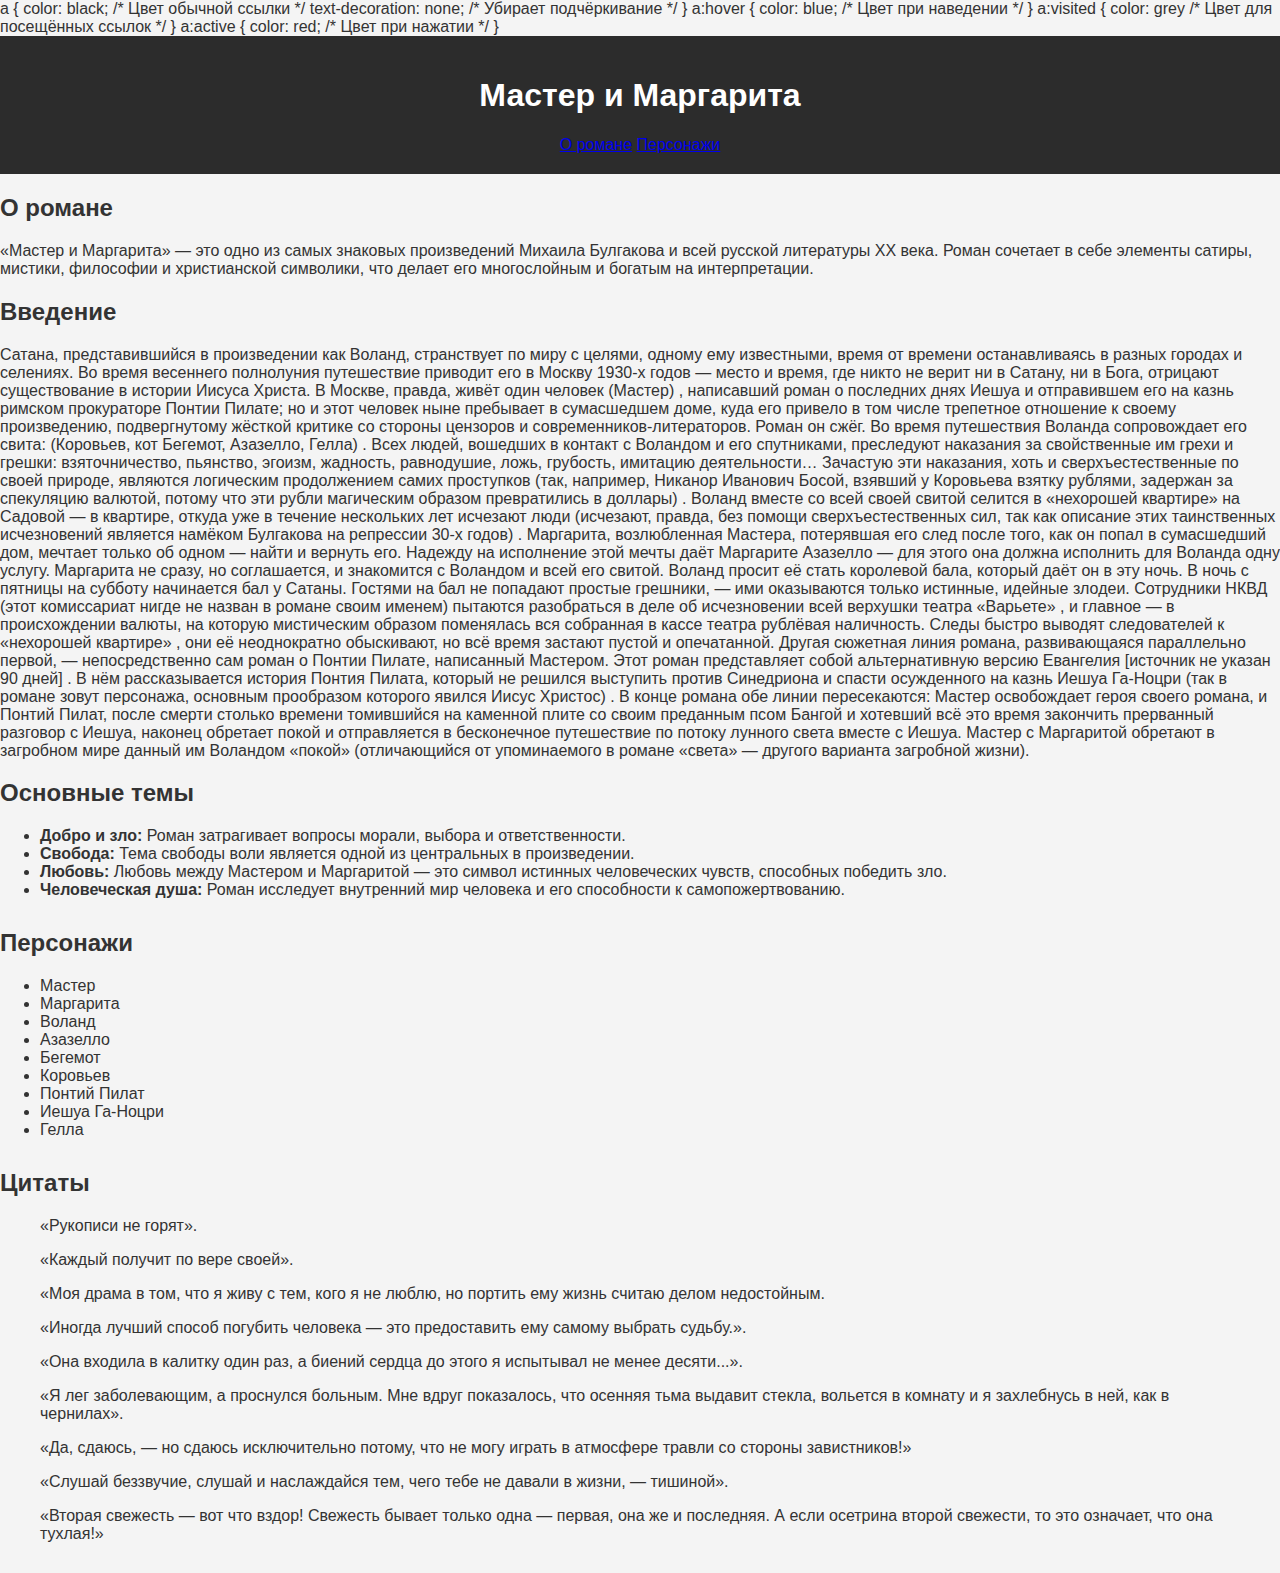
==== index.html @ fa7cb103 "Update index.html" ====
<!DOCTYPE html>
<html lang="ru">
<head>
    <meta charset="UTF-8">
    <meta name="viewport" content="width=device-width, initial-scale=1.0">
    <title>Мастер и Маргарита</title>
    a {
            color: black; /* Цвет обычной ссылки */
            text-decoration: none; /* Убирает подчёркивание */
        }

    a:hover {
            color: blue; /* Цвет при наведении */
        }

a:visited {
            color: grey /* Цвет для посещённых ссылок */
        }

    a:active {
            color: red; /* Цвет при нажатии */
        }
    
    <link rel="stylesheet" href="styles.css">
</head>
<body>
    <header>
        <h1>Мастер и Маргарита</h1>
        <nav>
            <a href="about.html">О романе</a>
            <a href="characters.html">Персонажи</a>
            
        </nav>
    </header>

    <section id="about">
        <h2>О романе</h2>
        <p>«Мастер и Маргарита» — это одно из самых знаковых произведений Михаила Булгакова и всей русской литературы XX века. Роман сочетает в себе элементы сатиры, мистики, философии и христианской символики, что делает его многослойным и богатым на интерпретации.

            <h2>Введение</h2>
            <p>Сатана, представившийся в произведении как Воланд, странствует по миру с целями, одному ему известными, время от времени останавливаясь в разных городах и селениях. Во время весеннего полнолуния путешествие приводит его в Москву 1930-х годов — место и время, где никто не верит ни в Сатану, ни в Бога, отрицают существование в истории Иисуса Христа. В Москве, правда, живёт один человек (Мастер) , написавший роман о последних днях Иешуа и отправившем его на казнь римском прокураторе Понтии Пилате; но и этот человек ныне пребывает в сумасшедшем доме, куда его привело в том числе трепетное отношение к своему произведению, подвергнутому жёсткой критике со стороны цензоров и современников-литераторов. Роман он сжёг. 

Во время путешествия Воланда сопровождает его свита: (Коровьев, кот Бегемот, Азазелло, Гелла) . Всех людей, вошедших в контакт с Воландом и его спутниками, преследуют наказания за свойственные им грехи и грешки: взяточничество, пьянство, эгоизм, жадность, равнодушие, ложь, грубость, имитацию деятельности… Зачастую эти наказания, хоть и сверхъестественные по своей природе, являются логическим продолжением самих проступков (так, например, Никанор Иванович Босой, взявший у Коровьева взятку рублями, задержан за спекуляцию валютой, потому что эти рубли магическим образом превратились в доллары) . Воланд вместе со всей своей свитой селится в «нехорошей квартире» на Садовой — в квартире, откуда уже в течение нескольких лет исчезают люди (исчезают, правда, без помощи сверхъестественных сил, так как описание этих таинственных исчезновений является намёком Булгакова на репрессии 30-х годов) . 

Маргарита, возлюбленная Мастера, потерявшая его след после того, как он попал в сумасшедший дом, мечтает только об одном — найти и вернуть его. Надежду на исполнение этой мечты даёт Маргарите Азазелло — для этого она должна исполнить для Воланда одну услугу. Маргарита не сразу, но соглашается, и знакомится с Воландом и всей его свитой. Воланд просит её стать королевой бала, который даёт он в эту ночь. В ночь с пятницы на субботу начинается бал у Сатаны. Гостями на бал не попадают простые грешники, — ими оказываются только истинные, идейные злодеи. 

Сотрудники НКВД (этот комиссариат нигде не назван в романе своим именем) пытаются разобраться в деле об исчезновении всей верхушки театра «Варьете» , и главное — в происхождении валюты, на которую мистическим образом поменялась вся собранная в кассе театра рублёвая наличность. Следы быстро выводят следователей к «нехорошей квартире» , они её неоднократно обыскивают, но всё время застают пустой и опечатанной. 

Другая сюжетная линия романа, развивающаяся параллельно первой, — непосредственно сам роман о Понтии Пилате, написанный Мастером. Этот роман представляет собой альтернативную версию Евангелия [источник не указан 90 дней] . В нём рассказывается история Понтия Пилата, который не решился выступить против Синедриона и спасти осужденного на казнь Иешуа Га-Ноцри (так в романе зовут персонажа, основным прообразом которого явился Иисус Христос) . 

В конце романа обе линии пересекаются: Мастер освобождает героя своего романа, и Понтий Пилат, после смерти столько времени томившийся на каменной плите со своим преданным псом Бангой и хотевший всё это время закончить прерванный разговор с Иешуа, наконец обретает покой и отправляется в бесконечное путешествие по потоку лунного света вместе с Иешуа. Мастер с Маргаритой обретают в загробном мире данный им Воландом «покой» (отличающийся от упоминаемого в романе «света» — другого варианта загробной жизни).<p>
                
        
            <h2>Основные темы</h2>
        <ul>
            <li><strong>Добро и зло:</strong> Роман затрагивает вопросы морали, выбора и ответственности.</li>
            <li><strong>Свобода:</strong> Тема свободы воли является одной из центральных в произведении.</li>
            <li><strong>Любовь:</strong> Любовь между Мастером и Маргаритой — это символ истинных человеческих чувств, способных победить зло.</li>
            <li><strong>Человеческая душа:</strong> Роман исследует внутренний мир человека и его способности к самопожертвованию.</li>
        </ul>
        
        </p>
    </section>

    <section id="characters">
        <h2>Персонажи</h2>
        <ul>
            <li>Мастер</li>
            <li>Маргарита</li>
            <li>Воланд</li>
            <li>Азазелло</li>
            <li>Бегемот</li>
            <li>Коровьев</li>
            <li>Понтий Пилат</li>
            <li>Иешуа Га-Ноцри</li>
            <li>Гелла</li>
        </ul>
    </section>

    <section id="quotes">
        <h2>Цитаты</h2>
        <blockquote>
            <p>«Рукописи не горят».</p>
        </blockquote>
        <blockquote>
            <p>«Каждый получит по вере своей».</p>
            </blockquote>
        <blockquote>
            <p>«Моя драма в том, что я живу с тем, кого я не люблю, но портить ему жизнь считаю делом недостойным.</p>
            </blockquote>
        <blockquote>
                <p>«Иногда лучший способ погубить человека — это предоставить ему самому выбрать судьбу.».</p>
</blockquote>
        <blockquote>
            <p>«Она входила в калитку один раз, а биений сердца до этого я испытывал не менее десяти...».</p>
</blockquote>
        <blockquote>
            <p>«Я лег заболевающим, а проснулся больным. Мне вдруг показалось, что осенняя тьма выдавит стекла, вольется в комнату и я захлебнусь в ней, как в чернилах».</p>
</blockquote>
        <blockquote>
                 <p>«Да, сдаюсь, — но сдаюсь исключительно потому, что не могу играть в атмосфере травли со стороны завистников!»</p>
</blockquote>
        <blockquote>
            <p>«Слушай беззвучие, слушай и наслаждайся тем, чего тебе не давали в жизни, — тишиной».</p>
</blockquote>
        <blockquote>
            <p>«Вторая свежесть — вот что вздор! Свежесть бывает только одна — первая, она же и последняя. А если осетрина второй свежести, то это означает, что она тухлая!»</p>
        </blockquote>
    </section>
</body>
</html>
---- styles.css ----
body {
    font-family: Arial, sans-serif;
    margin: 0;
    padding: 0;
    background-color: #f4f4f4;
    color: #333;
}

header {
    background-color: #2c2c2c;
    color: white;
    padding: 20px;
    text-align: center;
}

nav ul {
    list-style-type: none;
    padding: 0;
}

nav ul li {
    display: inline;
    margin: 0 15px;
}

nav ul li a {
    color: white;
    text-decoration: none;
}

main {
    padding: 20px;
}

section {
    margin-bottom: 30px;
}

footer {
    background-color: #2c2c2c;
    color: white;
    text-align: center;
    padding: 10px 0;
}
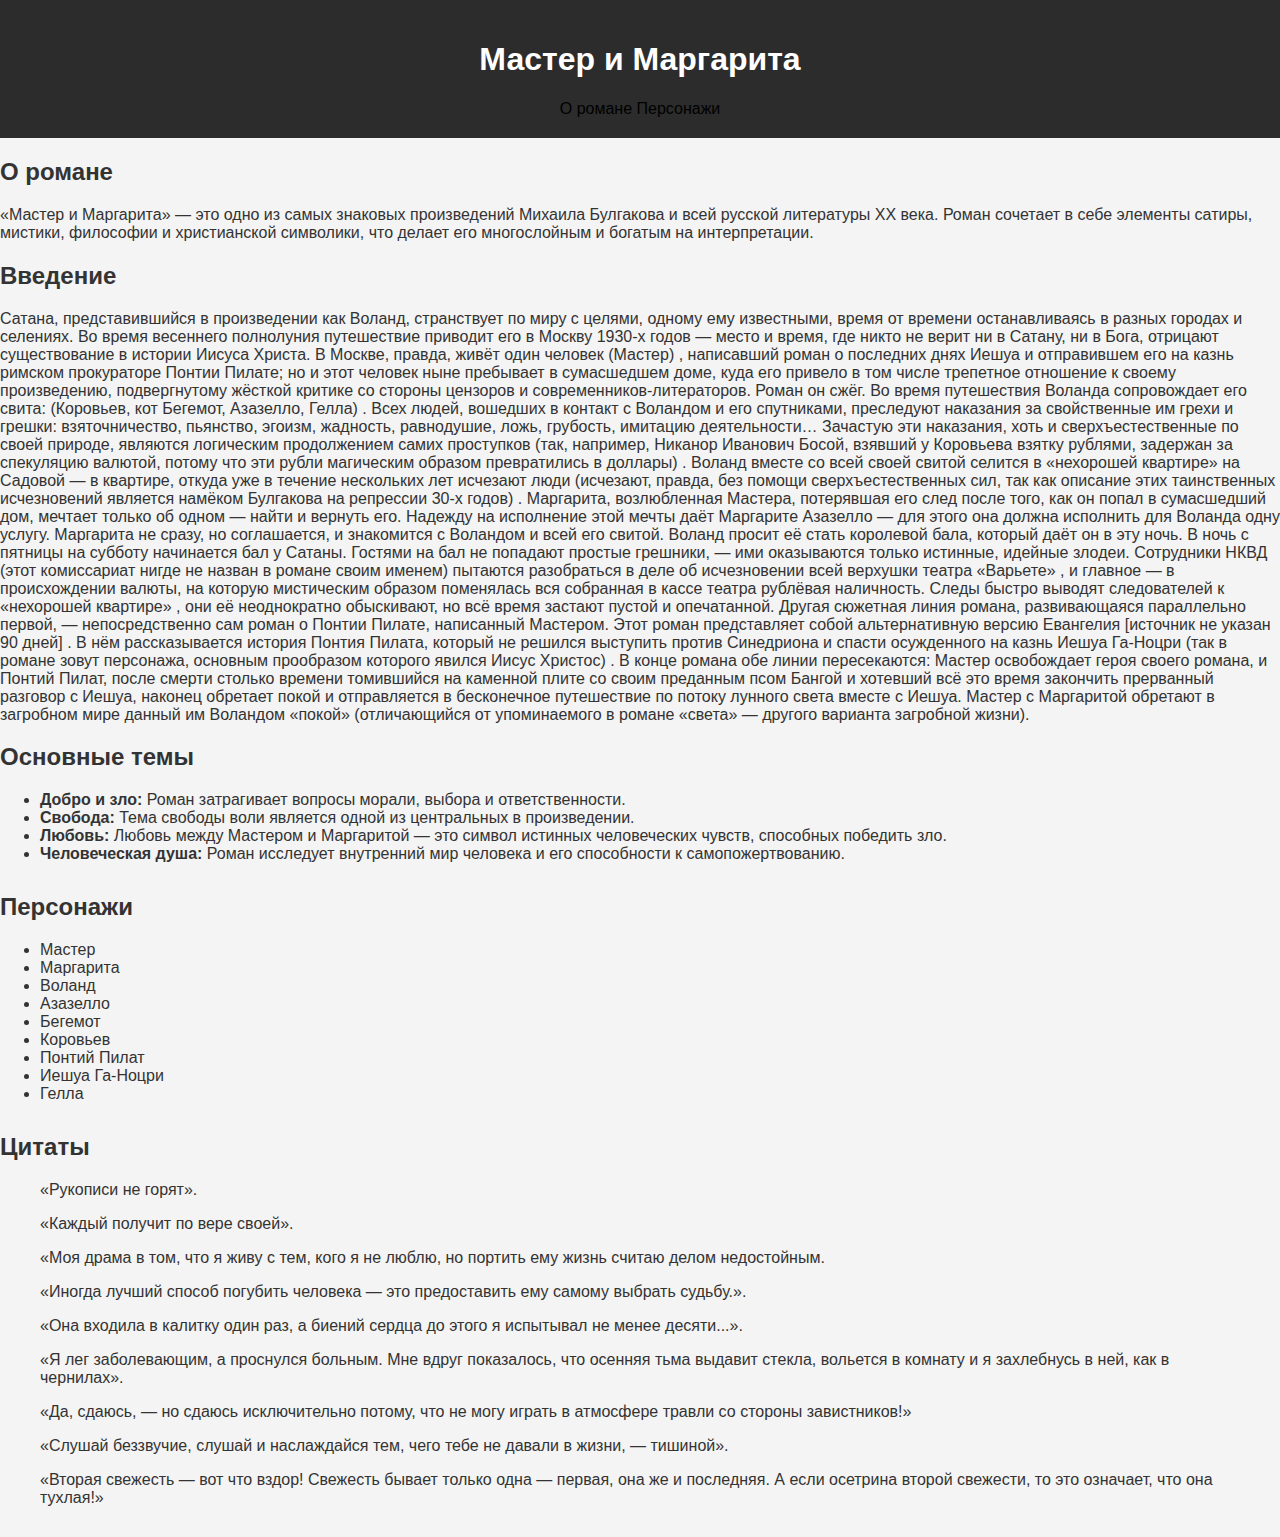
==== commit 293f8a9b: "Update index.html" ====
--- a/index.html
+++ b/index.html
@@ -4,6 +4,7 @@
     <meta charset="UTF-8">
     <meta name="viewport" content="width=device-width, initial-scale=1.0">
     <title>Мастер и Маргарита</title>
+    <style>
     a {
             color: black; /* Цвет обычной ссылки */
             text-decoration: none; /* Убирает подчёркивание */
@@ -20,7 +21,7 @@
     a:active {
             color: red; /* Цвет при нажатии */
         }
-    
+</style>
     <link rel="stylesheet" href="styles.css">
 </head>
 <body>
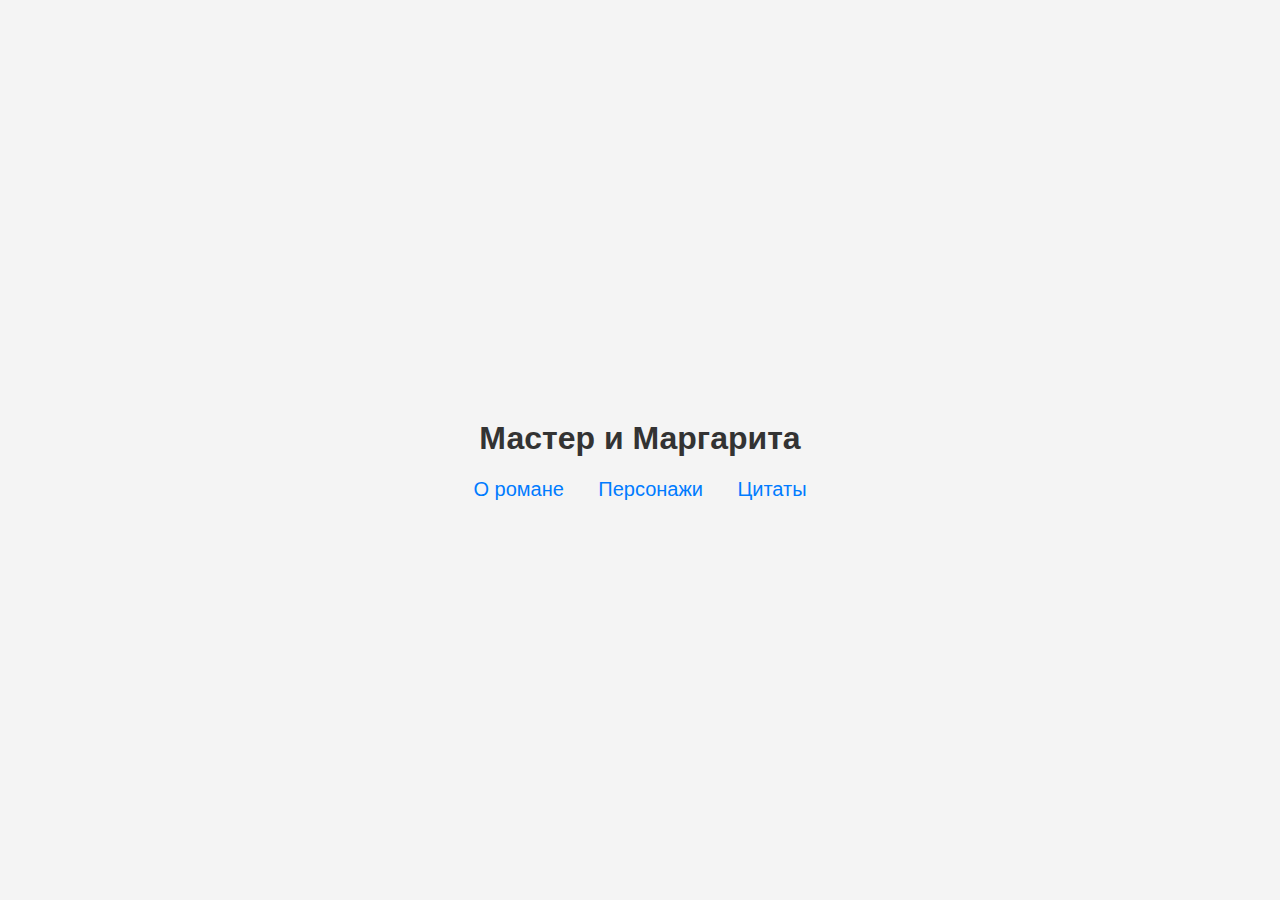
==== commit 61a10dff: "Update index.html" ====
--- a/index.html
+++ b/index.html
@@ -5,24 +5,64 @@
     <meta name="viewport" content="width=device-width, initial-scale=1.0">
     <title>Мастер и Маргарита</title>
     <style>
-    a {
-            color: black; /* Цвет обычной ссылки */
-            text-decoration: none; /* Убирает подчёркивание */
+        body {
+            font-family: Arial, sans-serif;
+            background-color: #f4f4f4;
+            margin: 0;
+            padding: 0;
+            display: flex;
+            flex-direction: column;
+            align-items: center;
+            justify-content: center;
+            min-height: 100vh;
         }
 
-    a:hover {
-            color: blue; /* Цвет при наведении */
+        header {
+            text-align: center;
         }
 
-a:visited {
-            color: grey /* Цвет для посещённых ссылок */
+        h1 {
+            color: #333;
         }
 
-    a:active {
-            color: red; /* Цвет при нажатии */
+        nav a {
+            display: inline-block;
+            margin: 0 15px;
+            color: #007bff;
+            text-decoration: none;
+            font-size: 20px;
+            position: relative;
+            transition: color 0.3s ease;
         }
-</style>
-    <link rel="stylesheet" href="styles.css">
+
+        nav a::after {
+            content: '';
+            display: block;
+            width: 0;
+            height: 2px;
+            background: #007bff;
+            transition: width 0.3s ease;
+            position: absolute;
+            left: 0;
+            bottom: -5px;
+        }
+
+        nav a:hover {
+            color: #ff4500; /* Цвет при наведении */
+        }
+
+        nav a:hover::after {
+            width: 100%; /* Анимация подчеркивания */
+        }
+
+        nav a:visited {
+            color: #007bff; /* Цвет посещённых ссылок */
+        }
+
+        nav {
+            margin-top: 20px;
+        }
+    </style>
 </head>
 <body>
     <header>
@@ -30,83 +70,8 @@
         <nav>
             <a href="about.html">О романе</a>
             <a href="characters.html">Персонажи</a>
-            
+            <a href="quotes.html">Цитаты</a>
         </nav>
     </header>
-
-    <section id="about">
-        <h2>О романе</h2>
-        <p>«Мастер и Маргарита» — это одно из самых знаковых произведений Михаила Булгакова и всей русской литературы XX века. Роман сочетает в себе элементы сатиры, мистики, философии и христианской символики, что делает его многослойным и богатым на интерпретации.
-
-            <h2>Введение</h2>
-            <p>Сатана, представившийся в произведении как Воланд, странствует по миру с целями, одному ему известными, время от времени останавливаясь в разных городах и селениях. Во время весеннего полнолуния путешествие приводит его в Москву 1930-х годов — место и время, где никто не верит ни в Сатану, ни в Бога, отрицают существование в истории Иисуса Христа. В Москве, правда, живёт один человек (Мастер) , написавший роман о последних днях Иешуа и отправившем его на казнь римском прокураторе Понтии Пилате; но и этот человек ныне пребывает в сумасшедшем доме, куда его привело в том числе трепетное отношение к своему произведению, подвергнутому жёсткой критике со стороны цензоров и современников-литераторов. Роман он сжёг. 
-
-Во время путешествия Воланда сопровождает его свита: (Коровьев, кот Бегемот, Азазелло, Гелла) . Всех людей, вошедших в контакт с Воландом и его спутниками, преследуют наказания за свойственные им грехи и грешки: взяточничество, пьянство, эгоизм, жадность, равнодушие, ложь, грубость, имитацию деятельности… Зачастую эти наказания, хоть и сверхъестественные по своей природе, являются логическим продолжением самих проступков (так, например, Никанор Иванович Босой, взявший у Коровьева взятку рублями, задержан за спекуляцию валютой, потому что эти рубли магическим образом превратились в доллары) . Воланд вместе со всей своей свитой селится в «нехорошей квартире» на Садовой — в квартире, откуда уже в течение нескольких лет исчезают люди (исчезают, правда, без помощи сверхъестественных сил, так как описание этих таинственных исчезновений является намёком Булгакова на репрессии 30-х годов) . 
-
-Маргарита, возлюбленная Мастера, потерявшая его след после того, как он попал в сумасшедший дом, мечтает только об одном — найти и вернуть его. Надежду на исполнение этой мечты даёт Маргарите Азазелло — для этого она должна исполнить для Воланда одну услугу. Маргарита не сразу, но соглашается, и знакомится с Воландом и всей его свитой. Воланд просит её стать королевой бала, который даёт он в эту ночь. В ночь с пятницы на субботу начинается бал у Сатаны. Гостями на бал не попадают простые грешники, — ими оказываются только истинные, идейные злодеи. 
-
-Сотрудники НКВД (этот комиссариат нигде не назван в романе своим именем) пытаются разобраться в деле об исчезновении всей верхушки театра «Варьете» , и главное — в происхождении валюты, на которую мистическим образом поменялась вся собранная в кассе театра рублёвая наличность. Следы быстро выводят следователей к «нехорошей квартире» , они её неоднократно обыскивают, но всё время застают пустой и опечатанной. 
-
-Другая сюжетная линия романа, развивающаяся параллельно первой, — непосредственно сам роман о Понтии Пилате, написанный Мастером. Этот роман представляет собой альтернативную версию Евангелия [источник не указан 90 дней] . В нём рассказывается история Понтия Пилата, который не решился выступить против Синедриона и спасти осужденного на казнь Иешуа Га-Ноцри (так в романе зовут персонажа, основным прообразом которого явился Иисус Христос) . 
-
-В конце романа обе линии пересекаются: Мастер освобождает героя своего романа, и Понтий Пилат, после смерти столько времени томившийся на каменной плите со своим преданным псом Бангой и хотевший всё это время закончить прерванный разговор с Иешуа, наконец обретает покой и отправляется в бесконечное путешествие по потоку лунного света вместе с Иешуа. Мастер с Маргаритой обретают в загробном мире данный им Воландом «покой» (отличающийся от упоминаемого в романе «света» — другого варианта загробной жизни).<p>
-                
-        
-            <h2>Основные темы</h2>
-        <ul>
-            <li><strong>Добро и зло:</strong> Роман затрагивает вопросы морали, выбора и ответственности.</li>
-            <li><strong>Свобода:</strong> Тема свободы воли является одной из центральных в произведении.</li>
-            <li><strong>Любовь:</strong> Любовь между Мастером и Маргаритой — это символ истинных человеческих чувств, способных победить зло.</li>
-            <li><strong>Человеческая душа:</strong> Роман исследует внутренний мир человека и его способности к самопожертвованию.</li>
-        </ul>
-        
-        </p>
-    </section>
-
-    <section id="characters">
-        <h2>Персонажи</h2>
-        <ul>
-            <li>Мастер</li>
-            <li>Маргарита</li>
-            <li>Воланд</li>
-            <li>Азазелло</li>
-            <li>Бегемот</li>
-            <li>Коровьев</li>
-            <li>Понтий Пилат</li>
-            <li>Иешуа Га-Ноцри</li>
-            <li>Гелла</li>
-        </ul>
-    </section>
-
-    <section id="quotes">
-        <h2>Цитаты</h2>
-        <blockquote>
-            <p>«Рукописи не горят».</p>
-        </blockquote>
-        <blockquote>
-            <p>«Каждый получит по вере своей».</p>
-            </blockquote>
-        <blockquote>
-            <p>«Моя драма в том, что я живу с тем, кого я не люблю, но портить ему жизнь считаю делом недостойным.</p>
-            </blockquote>
-        <blockquote>
-                <p>«Иногда лучший способ погубить человека — это предоставить ему самому выбрать судьбу.».</p>
-</blockquote>
-        <blockquote>
-            <p>«Она входила в калитку один раз, а биений сердца до этого я испытывал не менее десяти...».</p>
-</blockquote>
-        <blockquote>
-            <p>«Я лег заболевающим, а проснулся больным. Мне вдруг показалось, что осенняя тьма выдавит стекла, вольется в комнату и я захлебнусь в ней, как в чернилах».</p>
-</blockquote>
-        <blockquote>
-                 <p>«Да, сдаюсь, — но сдаюсь исключительно потому, что не могу играть в атмосфере травли со стороны завистников!»</p>
-</blockquote>
-        <blockquote>
-            <p>«Слушай беззвучие, слушай и наслаждайся тем, чего тебе не давали в жизни, — тишиной».</p>
-</blockquote>
-        <blockquote>
-            <p>«Вторая свежесть — вот что вздор! Свежесть бывает только одна — первая, она же и последняя. А если осетрина второй свежести, то это означает, что она тухлая!»</p>
-        </blockquote>
-    </section>
 </body>
 </html>
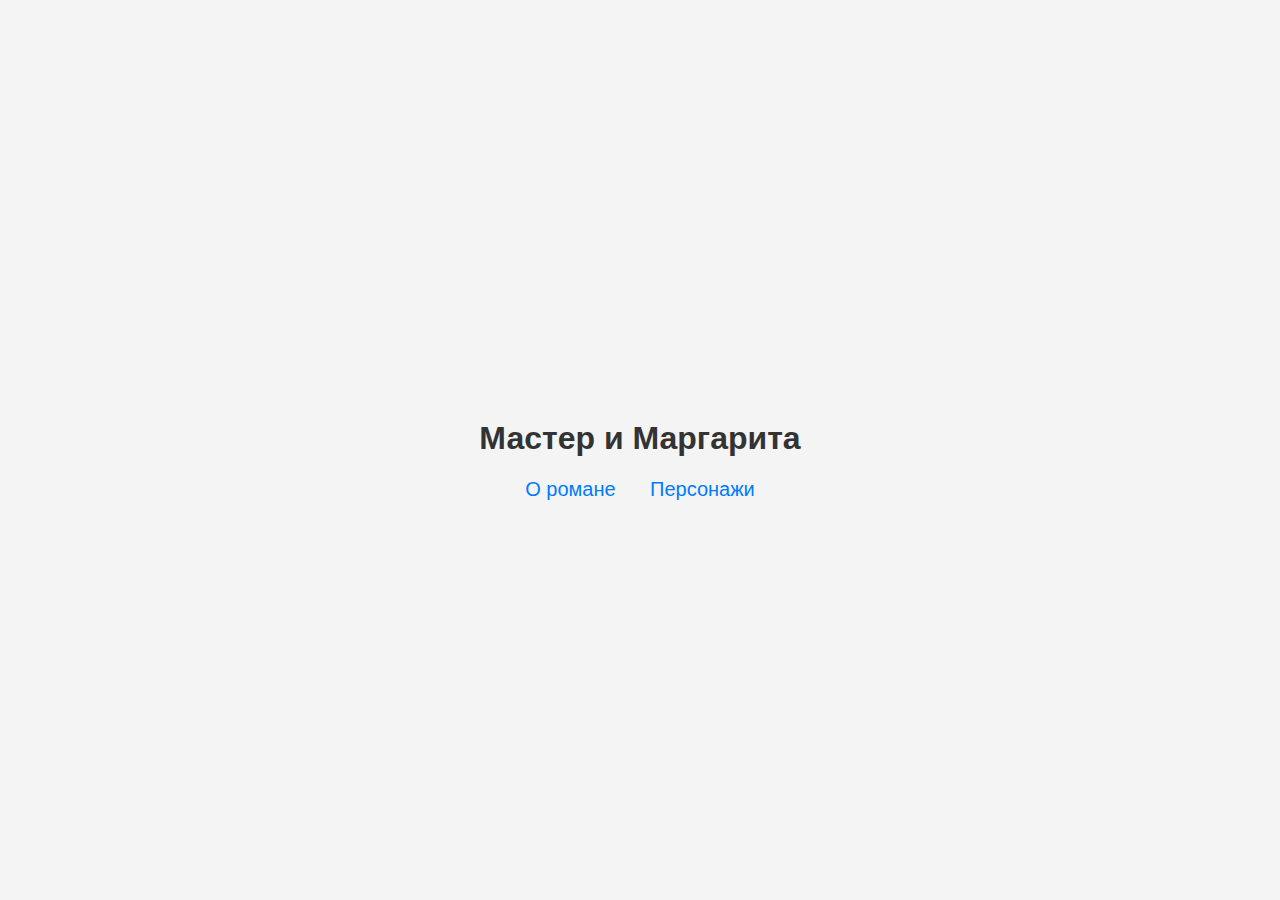
==== commit 4ae63f51: "Update index.html" ====
--- a/index.html
+++ b/index.html
@@ -70,7 +70,6 @@
         <nav>
             <a href="about.html">О романе</a>
             <a href="characters.html">Персонажи</a>
-            <a href="quotes.html">Цитаты</a>
         </nav>
     </header>
 </body>
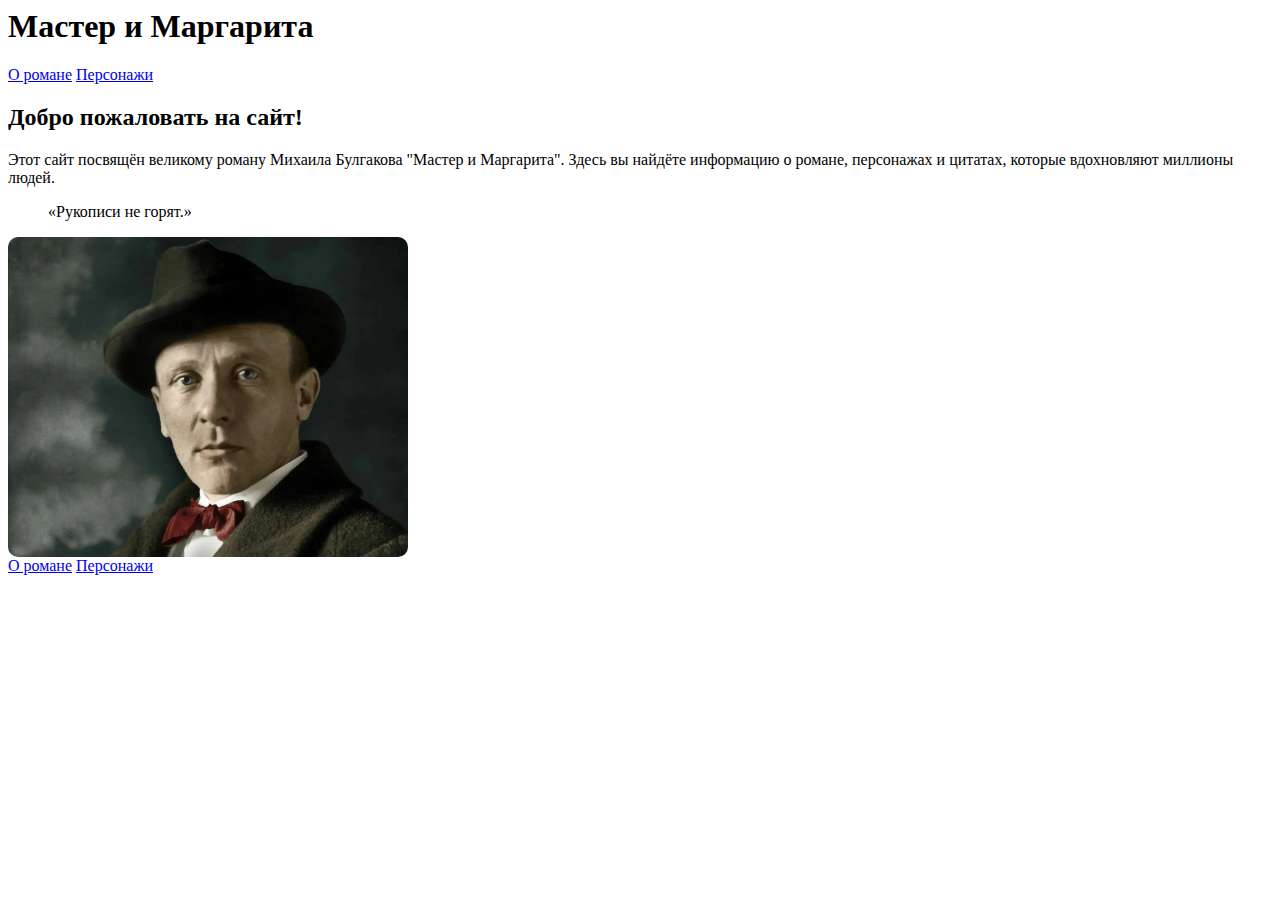
==== commit cd4fb1c3: "Update index.html" ====
--- a/index.html
+++ b/index.html
@@ -1,69 +1,3 @@
-<!DOCTYPE html>
-<html lang="ru">
-<head>
-    <meta charset="UTF-8">
-    <meta name="viewport" content="width=device-width, initial-scale=1.0">
-    <title>Мастер и Маргарита</title>
-    <style>
-        body {
-            font-family: Arial, sans-serif;
-            background-color: #f4f4f4;
-            margin: 0;
-            padding: 0;
-            display: flex;
-            flex-direction: column;
-            align-items: center;
-            justify-content: center;
-            min-height: 100vh;
-        }
-
-        header {
-            text-align: center;
-        }
-
-        h1 {
-            color: #333;
-        }
-
-        nav a {
-            display: inline-block;
-            margin: 0 15px;
-            color: #007bff;
-            text-decoration: none;
-            font-size: 20px;
-            position: relative;
-            transition: color 0.3s ease;
-        }
-
-        nav a::after {
-            content: '';
-            display: block;
-            width: 0;
-            height: 2px;
-            background: #007bff;
-            transition: width 0.3s ease;
-            position: absolute;
-            left: 0;
-            bottom: -5px;
-        }
-
-        nav a:hover {
-            color: #ff4500; /* Цвет при наведении */
-        }
-
-        nav a:hover::after {
-            width: 100%; /* Анимация подчеркивания */
-        }
-
-        nav a:visited {
-            color: #007bff; /* Цвет посещённых ссылок */
-        }
-
-        nav {
-            margin-top: 20px;
-        }
-    </style>
-</head>
 <body>
     <header>
         <h1>Мастер и Маргарита</h1>
@@ -72,5 +6,21 @@
             <a href="characters.html">Персонажи</a>
         </nav>
     </header>
+
+    <main class="content">
+        <h2>Добро пожаловать на сайт!</h2>
+        <p>Этот сайт посвящён великому роману Михаила Булгакова "Мастер и Маргарита". Здесь вы найдёте информацию о романе, персонажах и цитатах, которые вдохновляют миллионы людей.</p>
+
+        <blockquote>
+            «Рукописи не горят.»
+        </blockquote>
+
+        <img src="images/bulgakov.jpg" alt="Михаил Булгаков" style="width: 100%; max-width: 400px; border-radius: 10px;">
+        
+        <div>
+            <a href="about.html" class="button">О романе</a>
+            <a href="characters.html" class="button">Персонажи</a>
+        </div>
+    </main>
 </body>
-</html>
+
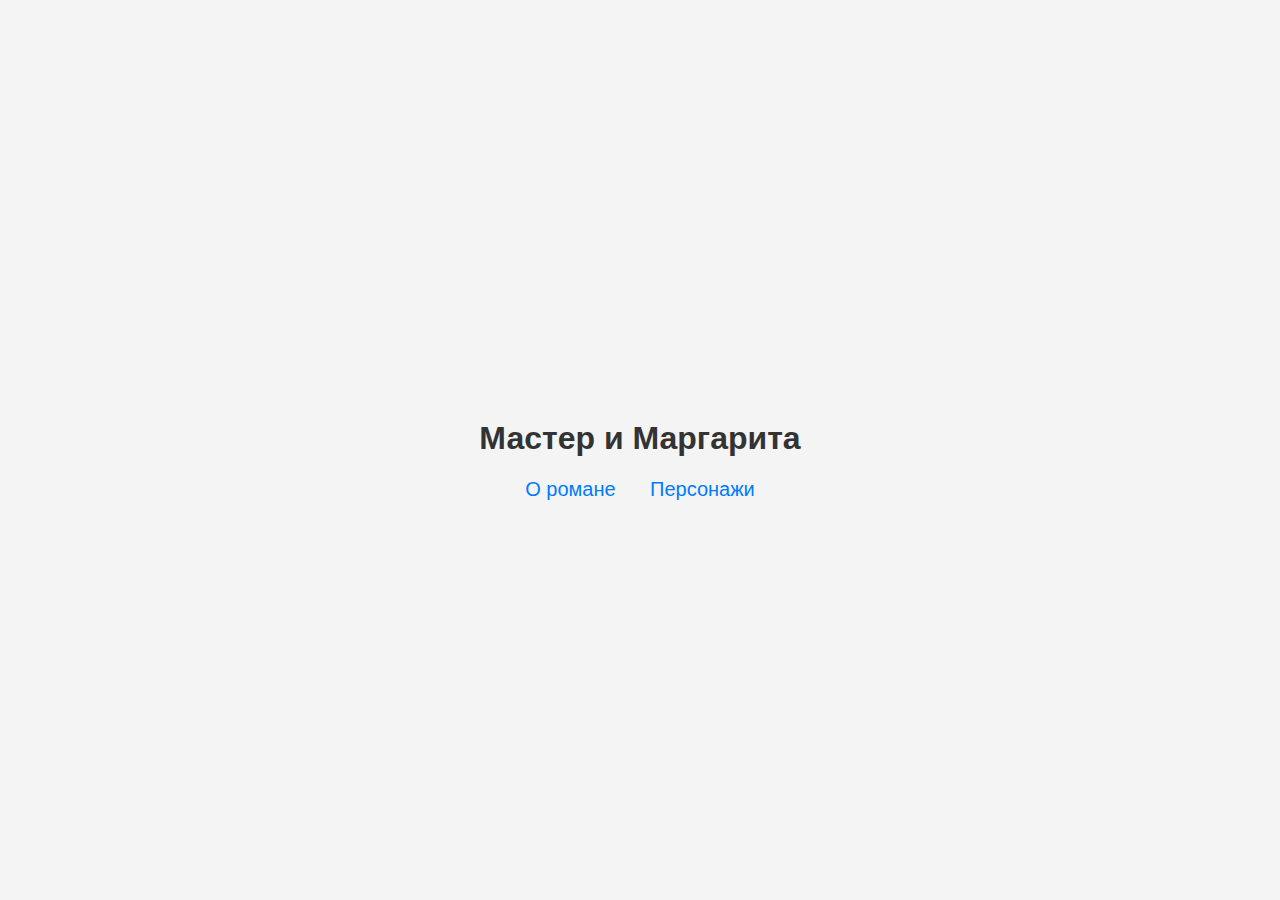
==== commit 4ffc97ec: "Update index.html" ====
--- a/index.html
+++ b/index.html
@@ -1,3 +1,69 @@
+<!DOCTYPE html>
+<html lang="ru">
+<head>
+    <meta charset="UTF-8">
+    <meta name="viewport" content="width=device-width, initial-scale=1.0">
+    <title>Мастер и Маргарита</title>
+    <style>
+        body {
+            font-family: Arial, sans-serif;
+            background-color: #f4f4f4;
+            margin: 0;
+            padding: 0;
+            display: flex;
+            flex-direction: column;
+            align-items: center;
+            justify-content: center;
+            min-height: 100vh;
+        }
+
+        header {
+            text-align: center;
+        }
+
+        h1 {
+            color: #333;
+        }
+
+        nav a {
+            display: inline-block;
+            margin: 0 15px;
+            color: #007bff;
+            text-decoration: none;
+            font-size: 20px;
+            position: relative;
+            transition: color 0.3s ease;
+        }
+
+        nav a::after {
+            content: '';
+            display: block;
+            width: 0;
+            height: 2px;
+            background: #007bff;
+            transition: width 0.3s ease;
+            position: absolute;
+            left: 0;
+            bottom: -5px;
+        }
+
+        nav a:hover {
+            color: #ff4500; /* Цвет при наведении */
+        }
+
+        nav a:hover::after {
+            width: 100%; /* Анимация подчеркивания */
+        }
+
+        nav a:visited {
+            color: #007bff; /* Цвет посещённых ссылок */
+        }
+
+        nav {
+            margin-top: 20px;
+        }
+    </style>
+</head>
 <body>
     <header>
         <h1>Мастер и Маргарита</h1>
@@ -6,21 +72,5 @@
             <a href="characters.html">Персонажи</a>
         </nav>
     </header>
-
-    <main class="content">
-        <h2>Добро пожаловать на сайт!</h2>
-        <p>Этот сайт посвящён великому роману Михаила Булгакова "Мастер и Маргарита". Здесь вы найдёте информацию о романе, персонажах и цитатах, которые вдохновляют миллионы людей.</p>
-
-        <blockquote>
-            «Рукописи не горят.»
-        </blockquote>
-
-        <img src="images/bulgakov.jpg" alt="Михаил Булгаков" style="width: 100%; max-width: 400px; border-radius: 10px;">
-        
-        <div>
-            <a href="about.html" class="button">О романе</a>
-            <a href="characters.html" class="button">Персонажи</a>
-        </div>
-    </main>
 </body>
-
+</html>
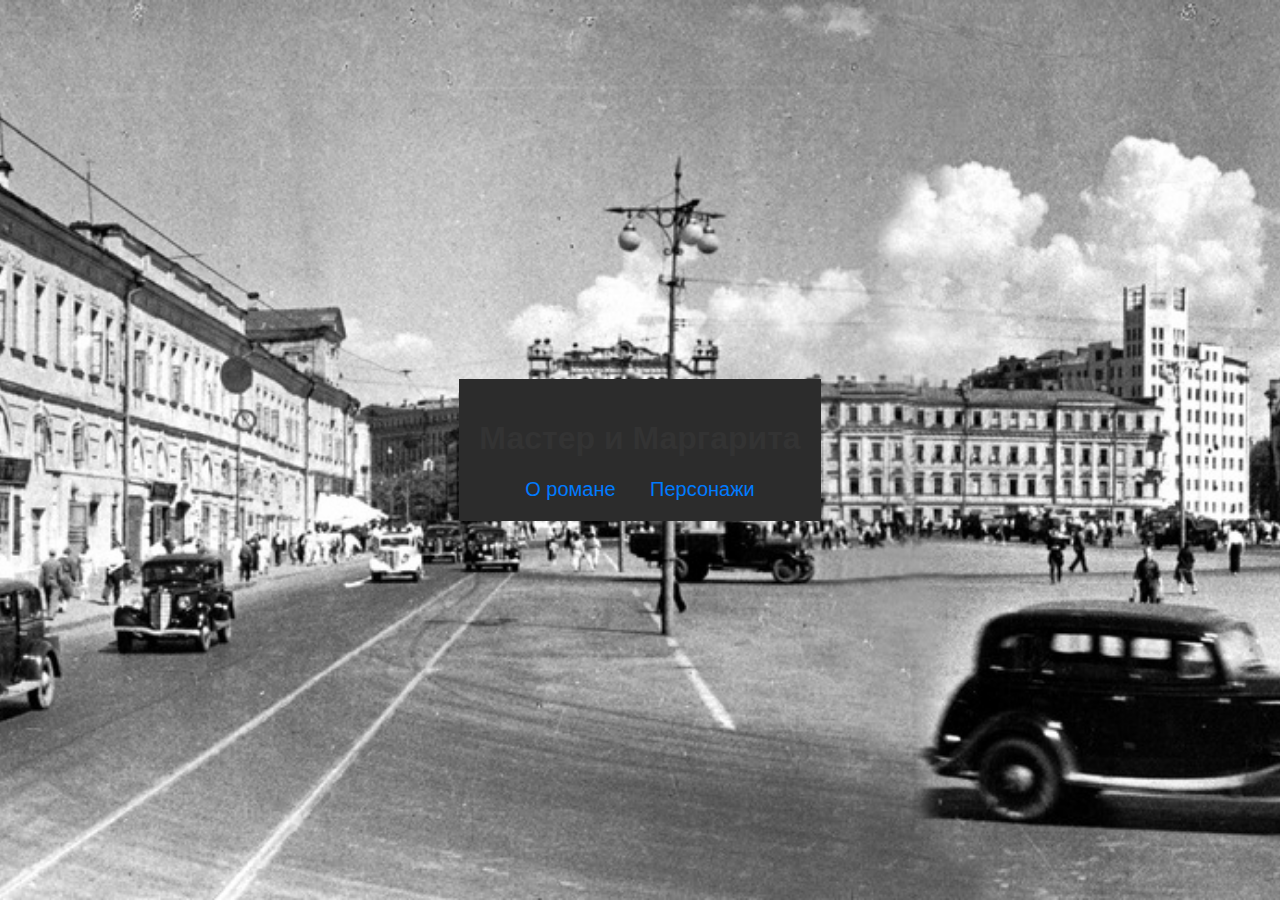
==== commit 835c09a9: "Update index.html" ====
--- a/index.html
+++ b/index.html
@@ -4,6 +4,8 @@
     <meta charset="UTF-8">
     <meta name="viewport" content="width=device-width, initial-scale=1.0">
     <title>Мастер и Маргарита</title>
+    <link rel="stylesheet" href="styles.css">
+
     <style>
         body {
             font-family: Arial, sans-serif;
@@ -27,10 +29,15 @@
 
         nav a {
             display: inline-block;
+            
             margin: 0 15px;
+            
             color: #007bff;
+            
             text-decoration: none;
+            
             font-size: 20px;
+            
             position: relative;
             transition: color 0.3s ease;
         }
--- a/styles.css
+++ b/styles.css
@@ -0,0 +1,55 @@
+
+body {
+    font-family: Arial, sans-serif;
+    margin: 0;
+    padding: 0;
+    background-color: #f4f4f4;
+    color: #333;
+    font-family: Arial, sans-serif;
+    background-image: url('images/moscow1930.jpg');
+    background-size: cover;
+    background-position: center;
+    background-attachment: fixed;
+
+    color: #fff;
+    margin: 0;
+    padding: 0;
+
+}
+
+header {
+    background-color: #2c2c2c;
+    color: white;
+    padding: 20px;
+    text-align: center;
+}
+
+nav ul {
+    list-style-type: none;
+    padding: 0;
+}
+
+nav ul li {
+    display: inline;
+    margin: 0 15px;
+}
+
+nav ul li a {
+    color: white;
+    text-decoration: none;
+}
+
+main {
+    padding: 20px;
+}
+
+section {
+    margin-bottom: 30px;
+}
+
+footer {
+    background-color: #2c2c2c;
+    color: white;
+    text-align: center;
+    padding: 10px 0;
+}
